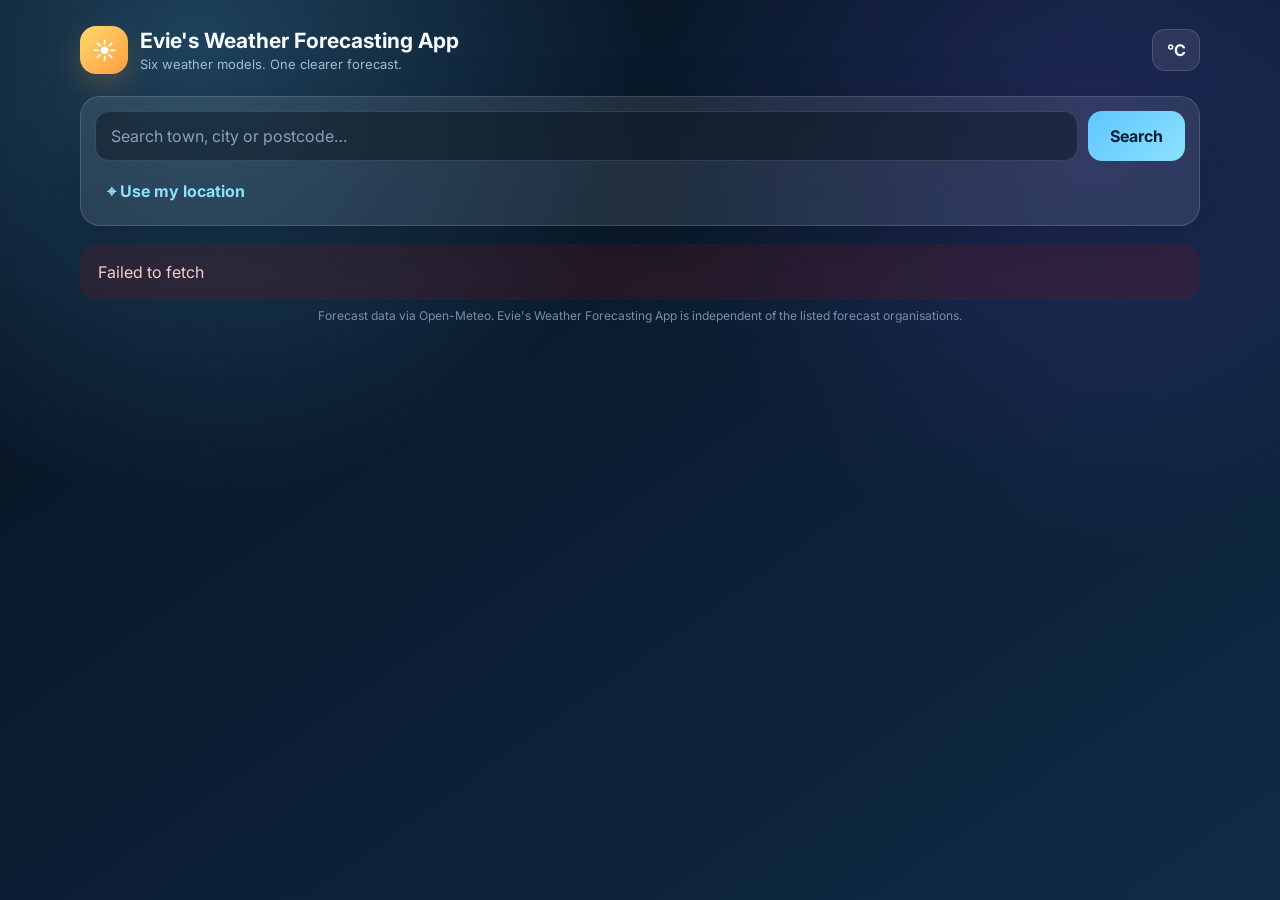
==== weather-app/index.html @ d458d83b "Add files via upload" ====
<!DOCTYPE html>
<html lang="en">
<head>
  <meta charset="UTF-8" />
  <meta name="viewport" content="width=device-width, initial-scale=1.0" />
  <meta name="theme-color" content="#07111f" />
  <title>Evie&apos;s Weather Forecasting App</title>
  <link rel="preconnect" href="https://fonts.googleapis.com">
  <link rel="preconnect" href="https://fonts.gstatic.com" crossorigin>
  <link href="https://fonts.googleapis.com/css2?family=Inter:wght@400;500;600;700;800&display=swap" rel="stylesheet">
  <link rel="stylesheet" href="style.css" />
</head>
<body>
  <div class="app-shell">
    <header class="topbar">
      <div class="brand">
        <div class="brand-mark">☀</div>
        <div><h1>Evie&apos;s Weather Forecasting App</h1><p>Six weather models. One clearer forecast.</p></div>
      </div>
      <button id="unitBtn" class="unit-btn" aria-label="Toggle temperature unit">°C</button>
    </header>

    <main>
      <section class="search-panel glass">
        <form id="searchForm" class="search-form">
          <input id="searchInput" autocomplete="off" placeholder="Search town, city or postcode…" aria-label="Search location" />
          <button type="submit">Search</button>
        </form>
        <button id="locationBtn" class="location-btn">⌖ Use my location</button>
        <div id="searchResults" class="search-results hidden"></div>
      </section>

      <section id="loading" class="status-card glass hidden">Comparing weather models…</section>
      <section id="error" class="status-card error hidden"></section>

      <section id="weatherContent" class="hidden">
        <section class="hero-card glass">
          <div class="hero-main">
            <div>
              <p id="locationName" class="eyebrow">—</p>
              <div class="consensus-label">CONSENSUS NOW</div>
              <h2 id="temperature">--°</h2>
              <p id="condition" class="condition">—</p>
              <p id="feelsLike" class="muted">Feels like —</p>
            </div>
            <div id="weatherIcon" class="weather-icon">🌤️</div>
          </div>

          <div class="confidence-strip">
            <div>
              <small>Forecast confidence</small>
              <strong id="confidenceBadge" class="confidence high">HIGH</strong>
            </div>
            <p id="confidenceText">Models are closely aligned.</p>
          </div>

          <div class="stats-grid">
            <div class="stat"><span>💧</span><div><small>Humidity</small><strong id="humidity">—</strong></div></div>
            <div class="stat"><span>💨</span><div><small>Wind</small><strong id="wind">—</strong></div></div>
            <div class="stat"><span>🌧️</span><div><small>Rain now</small><strong id="rain">—</strong></div></div>
            <div class="stat"><span>🧠</span><div><small>Models live</small><strong id="modelCount">—</strong></div></div>
          </div>
        </section>

        <section class="section-card glass">
          <div class="section-heading">
            <div><span class="kicker">AVERAGED</span><h3>Next 24 hours</h3></div>
            <span id="updatedAt" class="muted"></span>
          </div>
          <div id="hourlyForecast" class="hourly-scroll"></div>
          <div class="confidence-key" aria-label="Hourly forecast confidence key">
            <span><i class="confidence-dot high"></i><strong>Green</strong> High agreement</span>
            <span><i class="confidence-dot medium"></i><strong>Yellow</strong> Some disagreement</span>
            <span><i class="confidence-dot low"></i><strong>Red</strong> Low agreement</span>
          </div>
        </section>

        <section class="section-card glass">
          <div class="section-heading">
            <div><span class="kicker">TOMORROW</span><h3>Tomorrow hour by hour</h3></div>
            <span id="tomorrowDate" class="muted"></span>
          </div>
          <div id="tomorrowHourlyForecast" class="hourly-scroll"></div>
          <div class="confidence-key" aria-label="Tomorrow hourly forecast confidence key">
            <span><i class="confidence-dot high"></i><strong>Green</strong> High confidence</span>
            <span><i class="confidence-dot medium"></i><strong>Yellow</strong> Medium confidence</span>
            <span><i class="confidence-dot low"></i><strong>Red</strong> Low confidence</span>
          </div>
        </section>

        <section class="section-card glass">
          <div class="section-heading">
            <div><span class="kicker">SIDE BY SIDE</span><h3>What each model says tomorrow</h3></div>
          </div>
          <div id="modelComparison" class="model-grid"></div>
          <p class="explain">Rain agreement counts a model as “wet” when it forecasts measurable precipitation during the day. This avoids pretending that different probability systems are directly identical.</p>
        </section>

        <section class="section-card glass">
          <div class="section-heading"><div><span class="kicker">MODEL CONSENSUS</span><h3>7-day forecast</h3></div></div>
          <div class="daily-header" aria-hidden="true">
            <div>Day</div><div>Weather</div><div>Consensus forecast</div><div>Confidence</div><div>High / Low</div>
          </div>
          <div id="dailyForecast" class="daily-list"></div>
        </section>

        <section class="section-card glass accuracy-section">
          <div class="section-heading">
            <div><span class="kicker">SOURCE INDEX</span><h3>Forecast sources & recent accuracy</h3></div>
            <span id="accuracyWindow" class="muted">Six-source index</span>
          </div>
          <p class="accuracy-intro">Accuracy is location-specific. This index identifies the six model sources used in the consensus and shows whether each source is currently contributing data.</p>
          <div id="accuracyIndex" class="accuracy-index"></div>
          <p id="accuracyNote" class="explain">Scores are an independent Weather Consensus index, not an official accuracy percentage published by the providers. Lower temperature error and correct rain/dry calls produce a higher score.</p>
        </section>
      </section>
    </main>

    <footer>Forecast data via Open-Meteo. Evie&apos;s Weather Forecasting App is independent of the listed forecast organisations.</footer>
  </div>
  <script src="app.js"></script>
</body>
</html>
---- weather-app/style.css ----
:root {
  color-scheme: dark;
  --bg: #07111f;
  --bg2: #102b46;
  --panel: rgba(255,255,255,.09);
  --border: rgba(255,255,255,.14);
  --text: #f7fbff;
  --muted: #a9bbca;
  --accent: #5ec7ff;
  --accent2: #8ce1ff;
  --danger: #ff8585;
}
* { box-sizing: border-box; }
body {
  margin: 0;
  min-height: 100vh;
  font-family: Inter, system-ui, sans-serif;
  color: var(--text);
  background:
    radial-gradient(circle at 15% 5%, rgba(94,199,255,.26), transparent 33%),
    radial-gradient(circle at 85% 15%, rgba(121,89,255,.18), transparent 32%),
    linear-gradient(145deg, var(--bg), var(--bg2));
  background-attachment: fixed;
}
button, input { font: inherit; }
button { cursor: pointer; }
.app-shell { width: min(1120px, calc(100% - 28px)); margin: 0 auto; padding: 26px 0 36px; }
.topbar { display:flex; justify-content:space-between; align-items:center; gap:16px; margin-bottom:22px; }
.brand { display:flex; align-items:center; gap:12px; }
.brand-mark { width:48px; height:48px; display:grid; place-items:center; border-radius:16px; background:linear-gradient(135deg,#ffd86b,#ff9f43); box-shadow:0 12px 30px rgba(255,170,60,.22); font-size:24px; }
h1 { font-size:21px; margin:0; }
.brand p { margin:3px 0 0; color:var(--muted); font-size:13px; }
.unit-btn { border:1px solid var(--border); background:var(--panel); color:var(--text); width:48px; height:42px; border-radius:13px; font-weight:700; }
.glass { background:var(--panel); border:1px solid var(--border); backdrop-filter: blur(18px); -webkit-backdrop-filter: blur(18px); box-shadow:0 18px 60px rgba(0,0,0,.18); }
.search-panel { padding:14px; border-radius:20px; margin-bottom:18px; position:relative; }
.search-form { display:flex; gap:10px; }
.search-form input { flex:1; min-width:0; border:1px solid var(--border); outline:none; color:var(--text); background:rgba(3,12,22,.42); border-radius:14px; padding:14px 15px; }
.search-form input::placeholder { color:#8ca2b4; }
.search-form button, .location-btn { border:0; border-radius:14px; font-weight:700; }
.search-form button { padding:0 22px; background:linear-gradient(135deg,var(--accent),var(--accent2)); color:#052035; }
.location-btn { margin-top:10px; padding:10px 12px; background:transparent; color:var(--accent2); }
.search-results { position:absolute; z-index:10; left:14px; right:14px; top:70px; background:#102237; border:1px solid var(--border); border-radius:15px; overflow:hidden; box-shadow:0 18px 50px rgba(0,0,0,.38); }
.result-item { width:100%; border:0; background:transparent; color:var(--text); text-align:left; padding:12px 14px; border-bottom:1px solid rgba(255,255,255,.07); }
.result-item:hover { background:rgba(255,255,255,.08); }
.status-card { padding:18px; border-radius:18px; color:var(--muted); }
.error { color:#ffd0d0; border-color:rgba(255,120,120,.25); background:rgba(150,20,20,.18); }
.hero-card { padding:26px; border-radius:28px; margin-bottom:18px; overflow:hidden; position:relative; }
.hero-card::after { content:""; position:absolute; width:240px; height:240px; border-radius:50%; background:rgba(94,199,255,.12); right:-80px; top:-100px; }
.hero-main { display:flex; align-items:center; justify-content:space-between; gap:25px; position:relative; z-index:1; }
.eyebrow { font-size:15px; font-weight:700; color:var(--accent2); margin:0 0 7px; }
h2 { font-size:clamp(64px,11vw,104px); letter-spacing:-7px; line-height:.95; margin:0; }
.condition { font-size:20px; font-weight:600; margin:12px 0 4px; }
.muted { color:var(--muted); }
.weather-icon { font-size:clamp(70px,14vw,130px); filter:drop-shadow(0 16px 25px rgba(0,0,0,.2)); }
.stats-grid { display:grid; grid-template-columns:repeat(4,1fr); gap:10px; margin-top:27px; position:relative; z-index:1; }
.stat { display:flex; align-items:center; gap:10px; padding:14px; border-radius:16px; background:rgba(0,0,0,.14); }
.stat > span { font-size:20px; }
.stat small { display:block; color:var(--muted); margin-bottom:3px; }
.stat strong { font-size:15px; }
.section-card { padding:20px; border-radius:23px; margin-bottom:18px; }
.section-heading { display:flex; justify-content:space-between; align-items:end; gap:12px; margin-bottom:15px; }
h3 { margin:0; font-size:18px; }
.section-heading span { font-size:11px; }
.hourly-scroll { display:grid; grid-auto-flow:column; grid-auto-columns:minmax(82px,1fr); gap:9px; overflow-x:auto; padding-bottom:8px; scrollbar-width:thin; }
.hour-card { text-align:center; border-radius:16px; padding:12px 8px; background:rgba(0,0,0,.15); }
.hour-card .time { font-size:12px; color:var(--muted); }
.hour-card .icon { font-size:27px; margin:8px 0; }
.hour-card strong { display:block; font-size:16px; }
.hour-card small { display:block; color:#82d7ff; margin-top:5px; }
.daily-list { display:grid; gap:8px; }
.day-row { display:grid; grid-template-columns:1.2fr 42px 1fr 1.2fr; align-items:center; gap:12px; padding:12px 13px; border-radius:14px; background:rgba(0,0,0,.12); }
.day-row .day { font-weight:700; }
.day-row .desc { color:var(--muted); font-size:13px; text-align:center; }
.day-row .temps { text-align:right; font-weight:700; }
.day-row .temps span { color:var(--muted); font-weight:500; margin-left:7px; }
footer { text-align:center; color:#7590a5; font-size:12px; padding-top:8px; }
.hidden { display:none !important; }
@media (max-width: 700px) {
  .app-shell { width:min(100% - 18px,1120px); padding-top:14px; }
  .search-form button { padding:0 14px; }
  .hero-card { padding:20px; }
  .stats-grid { grid-template-columns:repeat(2,1fr); }
  .weather-icon { font-size:70px; }
  h2 { letter-spacing:-4px; }
  .day-row { grid-template-columns:1.1fr 36px .9fr; }
  .day-row .desc { display:none; }
}

/* Hourly confidence indicator */
.confidence-key { display:flex; flex-wrap:wrap; gap:14px 22px; margin-top:12px; padding-top:12px; border-top:1px solid rgba(255,255,255,.08); color:var(--muted); font-size:12px; }
.confidence-key span { display:inline-flex; align-items:center; gap:6px; }
.confidence-key strong { color:var(--text); }
.confidence-dot { width:9px; height:9px; border-radius:50%; display:inline-block; flex:0 0 auto; }
.confidence-dot.high { background:#48dc8b; box-shadow:0 0 0 3px rgba(72,220,139,.12); }
.confidence-dot.medium { background:#ffd45c; box-shadow:0 0 0 3px rgba(255,212,92,.12); }
.confidence-dot.low { background:#ff7272; box-shadow:0 0 0 3px rgba(255,114,114,.12); }
.hour-confidence { display:flex; justify-content:center; align-items:center; gap:5px; margin-top:8px; font-size:10px; font-weight:700; color:var(--muted); }
.hour-confidence.high { color:#86efb2; }
.hour-confidence.medium { color:#ffe08a; }
.hour-confidence.low { color:#ff9d9d; }

/* Six-model consensus additions */
.confidence { display:inline-flex; align-items:center; padding:5px 9px; border-radius:999px; font-size:11px; margin-top:4px; }
.confidence.high { background:rgba(72,220,139,.14); color:#86efb2; }
.confidence.medium { background:rgba(255,212,92,.14); color:#ffe08a; }
.confidence.low { background:rgba(255,114,114,.14); color:#ff9d9d; }
.confidence-strip { display:flex; justify-content:space-between; align-items:center; gap:20px; margin-top:20px; padding:13px 15px; background:rgba(0,0,0,.12); border-radius:15px; position:relative; z-index:1; }
.confidence-strip small { display:block; color:var(--muted); }
.confidence-strip p { margin:0; color:var(--muted); font-size:13px; text-align:right; }
.model-vote { color:var(--muted); font-size:9px; margin-top:4px; min-height:12px; }
.model-grid { display:grid; grid-template-columns:repeat(6,minmax(105px,1fr)); gap:9px; overflow-x:auto; }
.model-card { min-width:105px; text-align:center; border-radius:16px; padding:13px 9px; background:rgba(0,0,0,.15); }
.model-card b { display:block; color:var(--accent2); font-size:12px; }
.model-card small { display:block; color:var(--muted); font-size:10px; margin-top:7px; }
.model-card.unavailable { opacity:.5; }
.model-icon { font-size:27px; margin:9px 0 6px; }
.model-temp { font-weight:800; font-size:17px; }
.model-temp span { color:var(--muted); font-weight:500; font-size:14px; }
.explain { color:#8199ad; font-size:11px; line-height:1.5; margin:13px 2px 0; }
.daily-header { display:grid; grid-template-columns:.8fr 1.35fr 1.65fr 1fr 1fr; gap:12px; padding:0 13px 8px; color:#84a1b7; font-size:10px; text-transform:uppercase; letter-spacing:.07em; }
.day-row.consensus-row { grid-template-columns:.8fr 1.35fr 1.65fr 1fr 1fr; }
.day-weather { display:flex; align-items:center; gap:8px; }
.day-weather span { font-size:24px; }
.day-weather small { color:var(--muted); font-size:11px; }
.daily-confidence { display:flex; align-items:center; gap:6px; font-size:11px; font-weight:700; }
.daily-confidence.high { color:#86efb2; }
.daily-confidence.medium { color:#ffe08a; }
.daily-confidence.low { color:#ff9d9d; }
.accuracy-intro { color:var(--muted); font-size:12px; line-height:1.55; }
.accuracy-index { display:grid; gap:8px; margin-top:14px; }
.accuracy-row { display:grid; grid-template-columns:34px 1.6fr .7fr 1.2fr; gap:12px; align-items:center; padding:12px 13px; background:rgba(0,0,0,.12); border-radius:14px; }
.accuracy-row .rank { width:28px; height:28px; border-radius:9px; display:grid; place-items:center; background:rgba(255,255,255,.06); font-weight:700; }
.accuracy-row strong { display:block; font-size:12px; }
.accuracy-row small { display:block; color:var(--muted); font-size:10px; margin-top:2px; }
.source-status { font-size:11px; font-weight:700; }
.source-status.live { color:#86efb2; }
.source-status.offline { color:#ff9d9d; }
.accuracy-placeholder { color:var(--muted); font-size:11px; text-align:right; }
.accuracy-placeholder strong { display:inline; color:var(--text); }
@media (max-width: 780px) {
  .daily-header { display:none; }
  .day-row.consensus-row { grid-template-columns:1fr 1fr; gap:8px; }
  .day-row.consensus-row .desc { display:block; text-align:left; }
  .accuracy-row { grid-template-columns:30px 1fr auto; }
  .accuracy-placeholder { grid-column:2 / 4; text-align:left; }
  .confidence-strip { align-items:flex-start; flex-direction:column; gap:8px; }
  .confidence-strip p { text-align:left; }
}
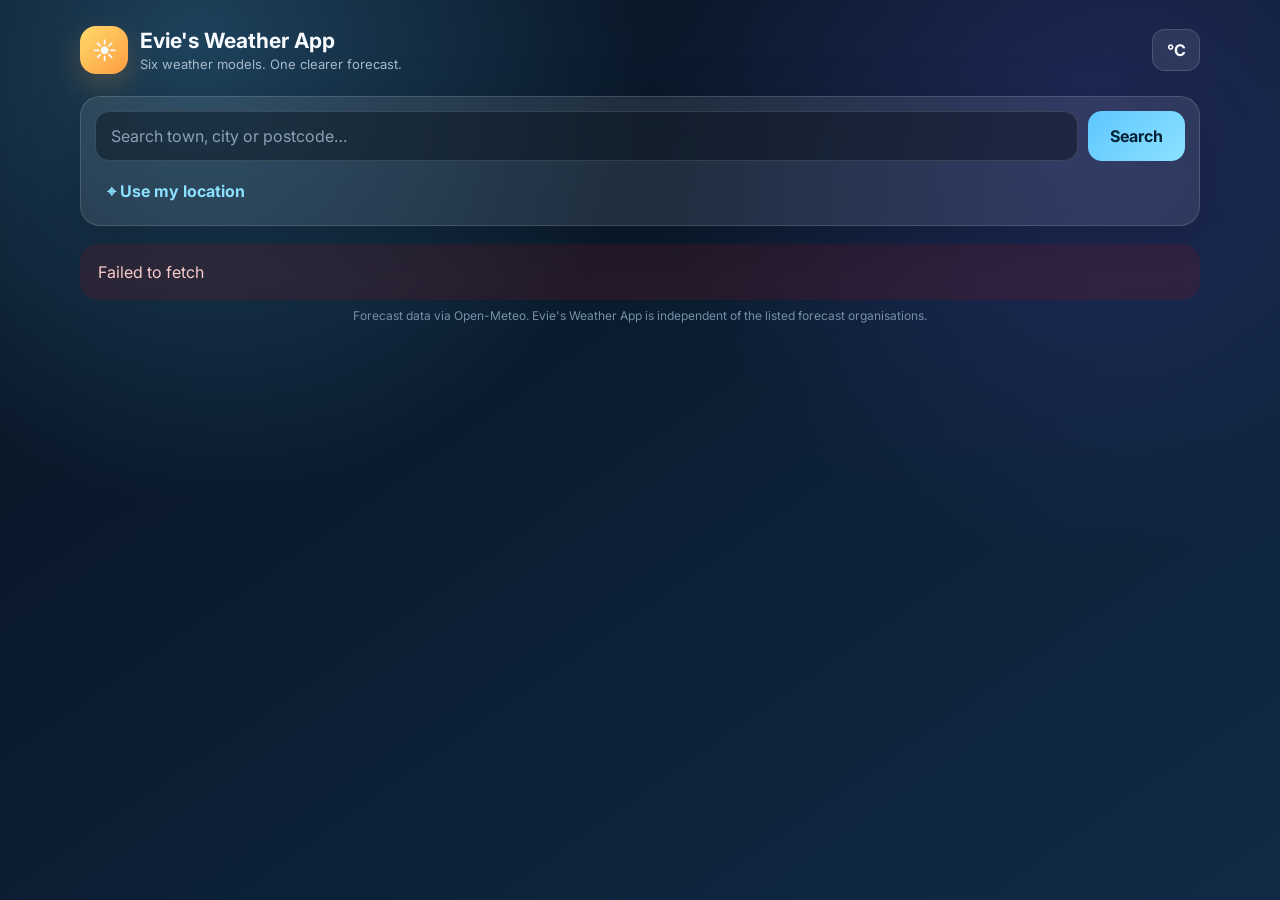
==== commit 6a7e7a36: "Rename app to Evie's Weather App" ====
--- a/weather-app/index.html
+++ b/weather-app/index.html
@@ -4,7 +4,7 @@
   <meta charset="UTF-8" />
   <meta name="viewport" content="width=device-width, initial-scale=1.0" />
   <meta name="theme-color" content="#07111f" />
-  <title>Evie&apos;s Weather Forecasting App</title>
+  <title>Evie&apos;s Weather App</title>
   <link rel="preconnect" href="https://fonts.googleapis.com">
   <link rel="preconnect" href="https://fonts.gstatic.com" crossorigin>
   <link href="https://fonts.googleapis.com/css2?family=Inter:wght@400;500;600;700;800&display=swap" rel="stylesheet">
@@ -15,7 +15,7 @@
     <header class="topbar">
       <div class="brand">
         <div class="brand-mark">☀</div>
-        <div><h1>Evie&apos;s Weather Forecasting App</h1><p>Six weather models. One clearer forecast.</p></div>
+        <div><h1>Evie&apos;s Weather App</h1><p>Six weather models. One clearer forecast.</p></div>
       </div>
       <button id="unitBtn" class="unit-btn" aria-label="Toggle temperature unit">°C</button>
     </header>
@@ -116,7 +116,7 @@
       </section>
     </main>
 
-    <footer>Forecast data via Open-Meteo. Evie&apos;s Weather Forecasting App is independent of the listed forecast organisations.</footer>
+    <footer>Forecast data via Open-Meteo. Evie&apos;s Weather App is independent of the listed forecast organisations.</footer>
   </div>
   <script src="app.js"></script>
 </body>
